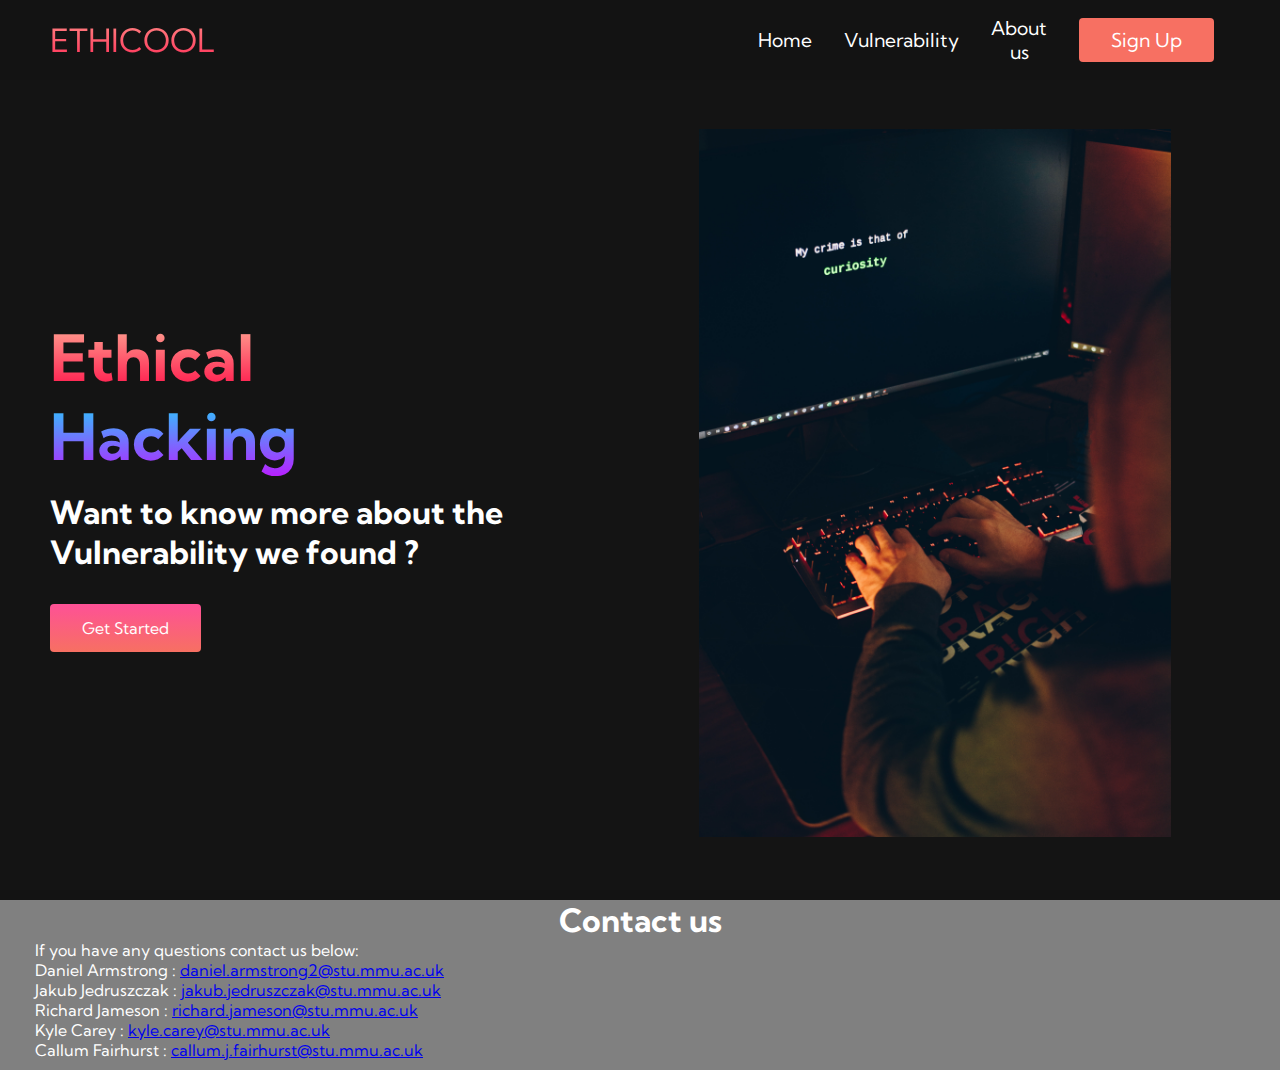
==== docs/index.html @ fdc8a1da "Add files via upload" ====
<!DOCTYPE html>
<html lang="en">
<head>
    <Link rel ="Shortcut icon" type="x-icon" href="logo"
    <meta charset="UTF-8">
    <meta http-equiv="X-UA-Compatible" content="IE=edge">
    <meta name="viewport" content="width=device-width, initial-scale=1.0">
    <title>Ethicool Hacking Website</title>
    <link rel="stylesheet" href="styles.css">
    <link rel="preconnect" href="https://fonts.googleapis.com">
<link rel="preconnect" href="https://fonts.gstatic.com" crossorigin>
<link href="https://fonts.googleapis.com/css2?family=Kumbh+Sans:wght@400;700&display=swap" rel="stylesheet">
</head>
<body>
    <!--nav bar section --> 
    <nav class="navbar">
        <div class="navbar__container">
            <a href="/" id="navbar__logo">ETHICOOL</a>
            <div class="navbar__toggle" id="mobile-menu">
                <span class="bar"></span>
                <span class="bar"></span>
                <span class="bar"></span>
            </div>
            <ul class="navbar__menu">
                <li class="navbar__item">
                    <a href="index.html" class="navbar__links">Home</a>
                </li>
                <li class="navbar__item">
                    <a href="vulnerability.html" class="navbar__links">Vulnerability</a>
                </li>
                <li class="navbar__item">
                    <a href="/" class="navbar__links">About us</a>
                </li>
                <li class="navbar__btn">
                    <a href="signup.html" class="button">Sign Up</a>
                </li>
            </ul>
        </div>
    </nav>

    <!--Hero Section --> 
<div class="main">
    <div class="main__container">
        <div class="main__content">
            <h1>Ethical</h1>
            <h2>Hacking</h2>
            <p>Want to know more about the Vulnerability we found ?</p>
            <button class="main__btn"><a href="vulnerability.html">Get Started </a></button>
        </div>
        <div class="main__img--container">
            <img src="pic3.jpg" alt="pic" id="main__img">
        </div>
    </div>    
</div>
<!-- Footer Section-->
<div class = "footer">
<h1>Contact us</h1>
<p style = "color:white; text-align: left;"> If you have any questions contact us below:</p>
<p style = "color: white;text-align: left;">Daniel Armstrong : <a href="mailto:daniel.armstrong2@stu.mmu.ac.uk">daniel.armstrong2@stu.mmu.ac.uk</a></p>
<p style = "color: white;text-align: left;">Jakub Jedruszczak : <a href="mailto:jakub.jedruszczak@stu.mmu.ac.uk">jakub.jedruszczak@stu.mmu.ac.uk</a></p>
<p style = "color: white;text-align: left;">Richard Jameson : <a href="mailto:richard.jameson@stu.mmu.ac.uk">richard.jameson@stu.mmu.ac.uk</a></p>
<p style = "color: white;text-align: left;">Kyle Carey : <a href="mailto:kyle.carey@stu.mmu.ac.uk">kyle.carey@stu.mmu.ac.uk</a></p>
<p style = "color: white;text-align: left;">Callum Fairhurst : <a href="mailto:callum.j.fairhurst@stu.mmu.ac.uk">callum.j.fairhurst@stu.mmu.ac.uk</a></p>


    <script src="app.js"></script>
</body>
</html>
---- docs/styles.css ----
*{
    box-sizing:border-box;
    margin: 0;
    padding: 0;
    font-family: 'Kumbh Sans', sans-serif;
}


.navbar{
    background: #131313;
    height: 80px;
    display: flex;
    justify-content: center;
    align-items: center;
    font-size: 1.2rem;
    position: sticky;
    top: 0;
    z-index: 999;
}

.navbar__container {
    display: flex;
    justify-content: space-between;
    height: 80px;
    z-index: 1;
    width: 100%;
    max-width: 1300px;
    margin: 0 auto;
    padding: 0 50px;
}

#navbar__logo{
    background-color: #ff8177;
    background-image: linear-gradient(to top, #ff0844 0%, #ffb199 100%);
    background-size: 100%;
    -webkit-background-clip: text;
    -moz-background-clip: text;
    -webkit-text-fill-color: transparent;
    -moz-text-fill-color: transparent;
    display: flex;
    align-items: center;
    cursor: pointer;
    text-decoration: none;
    font-size: 2rem;
  }

.fa-gem{
    margin-right: 0.5rem;
}

.navbar__menu{
    display: flex;
    align-items: center;
    list-style: none;
    text-align: center;
}

.navbar__item{
    height:80px;
}

.navbar__links{
    color: #fff;
    display: flex;
    align-items: center;
    justify-content: center;
    text-decoration: none;
    padding: 0 1rem;
    height: 100%;
}


.navbar__btn {
    display:flex;
    justify-content: center;
    align-items: center;
    padding: 0 1rem;
    width: 100%;
}


.button {
    display: flex;
    justify-content: center;
    align-items: center;
    text-decoration: none;
    padding: 10px 20px;
    height: 100%;
    width: 100%;
    border: none;
    outline: none;
    border-radius: 4px;
    background: #f77062;
    color: #fff;

}
.logo__image{
    
}
/* this is supposed to make the sign up buttun have a hover effect  */
.buttom:hover{
    background: #4837ff;
    transition: all 0.3s ease;
}

.navbar__links:hover{
    color: #f77062;
    transition: all 0.3s ease;
}

/* mobile response  */
@media screen and (max-width: 960px) {
    .navbar__container {
        display: flex;
        justify-content: space-between;
        height: 80px;
        z-index: 1;
        width: 100%;
        max-width: 1300px;
        padding: 0;
    }

/* drop down menue design */

    .navbar__menu {
        display: grid;
        grid-template-columns: auto;
        margin: 0;
        width: 100%;
        position: absolute;
        top: -1000px;
        opacity: 0;
        transition: all 0.5s ease;
        height: 50vh;
        z-index: -1;
        background: #131313;
    }

    .navbbar__menu.active {
        background: #131313;
        top: 100%;
        opacity: 1;
        transition: all 0.5s ease ;
        z-index: 99;
        height: 50vh;
        font-size: 1.6rem;
    }

    #navbar__logo {
        padding-left: 25px;
    }

    .navbar__toggle .bar{
        width: 25px;
        height: 3px;
        margin: 5px auto;
        transition: all 0.3s ease-in-out;
        background: #fff;
    }

    .navbar__item {
        width: 100%;
    }

    .navbar__links{
        text-align: center;
        padding: 2rem;
        width: 100%;
        display: table;
    }


#mobile-menu {
    position: absolute;
    top: 20%;
    right: 5%;
    transform: translate(5%, 20%);
}

/* navigation button */

.navbar__btn {
   padding-bottom: 2rem;
}

.button{
    display:flex;
    justify-content: center;
    align-items: center;
    width: 80%;
    height: 80px;
    margin: 0;

}

.navbar__toggle .bar {
    display: block;
    cursor: pointer;
}

#mobile-menu.is-active .bar:nth-child(2){
    opacity: 0;
}

#mobile-menu.is-active .bar:nth-child(1){
    transform: translate(8px) rotate(45deg);
}

#mobile-menu.is-active .bar:nth-child(3){
    transform: translate(-8px) rotate(-45deg);
}

}


/* Hero Section CSS*/
.main__container {
    display: grid;
    grid-template-columns: 1fr 1fr;
    align-items: center;
    justify-self: center;
    margin: 0 auto;
    height: 90vh;
    background-color: #141414;
    z-index: 1;
    width: 100%;
    max-width: 2000px;
    padding: 0 50px; 
}

.main__content h1 {
    font-size: 4rem;
    background-color:#ff8177;
    background-image: linear-gradient(to top, #ff0844 0%, #ffb199 100%);
    background-size: 100%;
    -webkit-background-clip: text;
    -moz-background-clip: text;
    -webkit-text-fill-color: transparent;
    -moz-text-fill-color:transparent;
}

.main__content h2 {
    font-size: 4rem;
    background-color:#ff8177;
    background-image: linear-gradient(to top, #b721ff 0%, #21d4fd 100%);
    background-size: 100%;
    -webkit-background-clip: text;
    -moz-background-clip: text;
    -webkit-text-fill-color: transparent;
    -moz-text-fill-color:transparent;
}

.main__content p {
    margin-top: 1rem;
    font-size: 2rem;
    font-weight: 700;
    color: #fff;
}

.main__btn {
    font-size: 1rem;
    background-image: linear-gradient(to top, #f77062 0%, #fe5196 100%);
    padding: 14px 32px;
    border: none;
    border-radius: 4px;
    color: #fff;
    margin-top: 2rem;
    cursor: pointer;
    position: relative;
    transition: all 0.35s;
    outline: none;

}

.main__btn a {
    z-index: 2;
    color: #fff;
    text-decoration: none;
}

.main__btn:after {
    position: absolute;
    content: '';
    top: 20;
    left: 0;
    width: 0;
    height: 100%;
    background: #4837ff;
    transition: all 0.35s;
    border-radius: 4px;
}

.main__btn:hover{
    color: #fff;
}

.main__btn:hover:after{
    width: 100%;
}

.main__img--container{
    text-align: center;
    
}

#main__img{
    height: 30%;
    width: 80%;
}

/*Mobile Responsive */

@media screen and (max-width: 768px) {
    .main__container {
        display: grid;
        grid-template-columns: auto;
        align-items: center;
        justify-self: center;
        width: 100%;
        margin: 0 auto;
        height: 90vh;
    }

    .main__content {
        text-align: center;
        margin-bottom: 4rem;
    }

    .main__content h1 {
        text-align: 2.5rem;
        margin-top: 2rem;
    }

    .main__content h2 {
        font-size: 3rem;
}

.main__content p {
    margin-top: 1rem;
    font-size: 1.5rem;
}

}

@media screen and  (max-width: 480px) {
    .main__content h1 {
        text-align: 2rem;
        margin-top: 3rem;
    }

    .main__content h2 {
        font-size: 2rem;
}

.main__content p {
    margin-top: 2rem;
    font-size: 1.5rem;
}

.main__btn {
    padding: 12px 36px;
    margin: 2.5rem 0;
}
}

/* Services Section CSS  */
.services {
    background: #141414;
    display: flex;
    flex-direction: column;
    align-items: center;
    height: 125vh;
}
    

.services h1 {
    background-color: #ff8177;
    background-image: linear-gradient(
        ro right,
         #ff8177 0%,
         #ff867a 0%,
         #ff8c7f 21%,
         #f99185 52%,
         #cf556c 78%,
         #b12a5b 100% 
     );
    background-size: 100%;
    margin-bottom: 5rem;
    font-size: 2.5rem;
    -webkit-background-clip: text;
    -moz-background-clip: text;
    -webkit-text-fill-color: transparent;
    -moz-text-fill-color:transparent;

}

.about__vid{
margin-top: 20px;;
margin-bottom: 40px;
color: white;
padding: 10px;
font-size: 30px;
text-align: center;
background-color: #3f3e3e;
border-radius: 10px;
max-width: 1100px;
height: 400px;

}

html{
    height: 100%;
    box-sizing: border-box;
}
body{
    background-color: #131313;
    position:relative;
    margin: 0;
    min-height: 100%;
    padding-bottom: 180px;
    box-sizing: inherit;
}

.footer{
    background-color: grey;
    color:white;
    padding-left: 35px;
    padding-right: 35px;
    text-align: center;
    left: 0;
    position:absolute;
    right: 0;
    bottom: 0;
    min-height: 100px;
    padding-bottom: 10px;

}
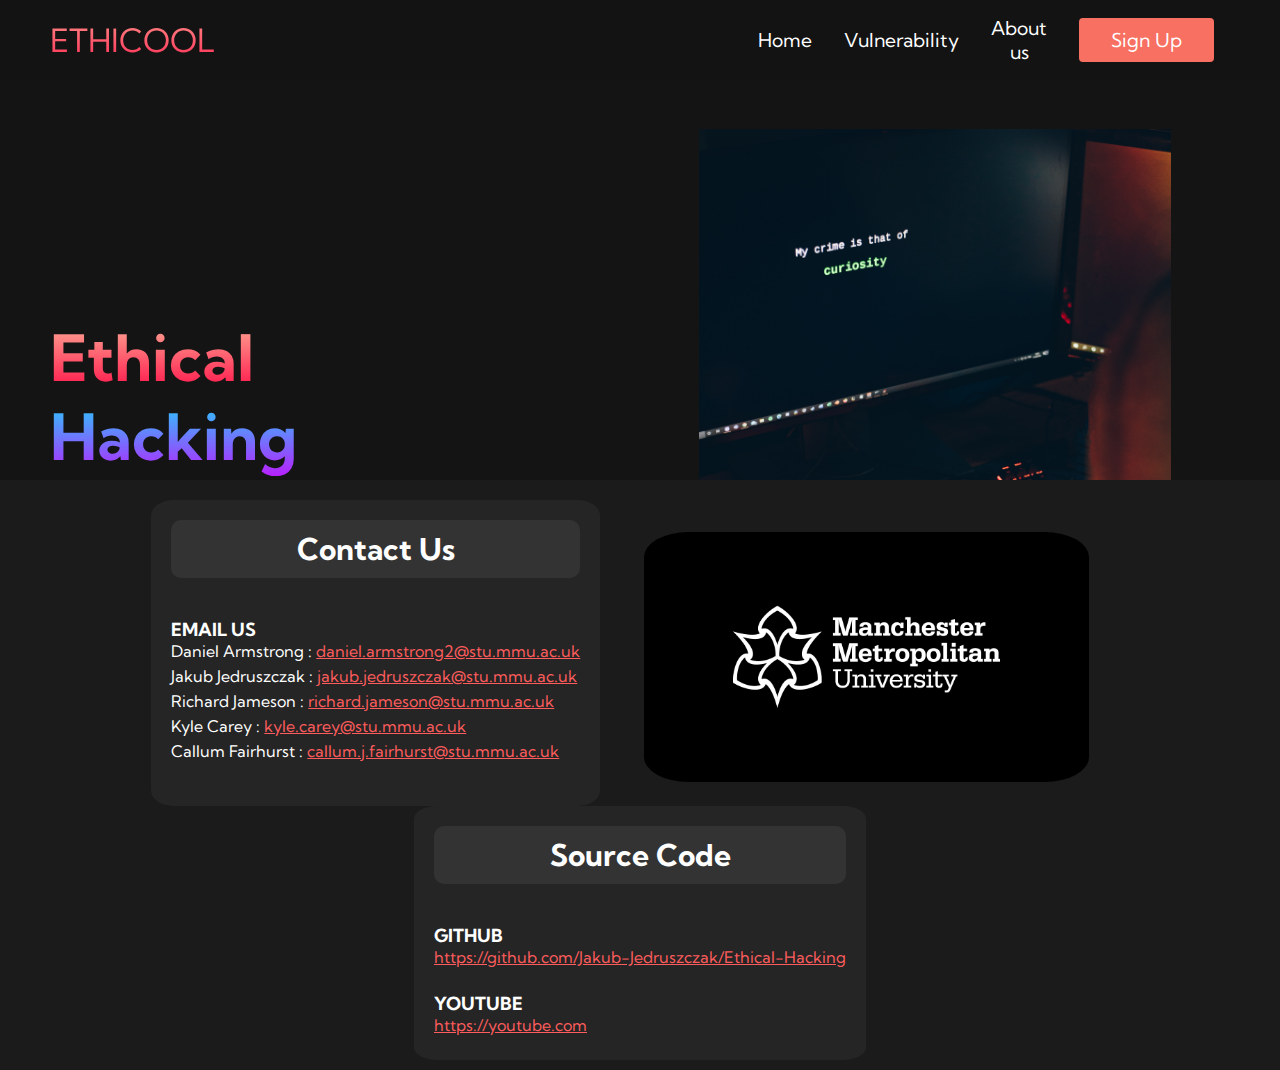
==== commit 636332ca: "adds a new footer" ====
--- a/docs/index.html
+++ b/docs/index.html
@@ -54,15 +54,26 @@
 </div>
 <!-- Footer Section-->
 <div class = "footer">
-<h1>Contact us</h1>
-<p style = "color:white; text-align: left;"> If you have any questions contact us below:</p>
-<p style = "color: white;text-align: left;">Daniel Armstrong : <a href="mailto:daniel.armstrong2@stu.mmu.ac.uk">daniel.armstrong2@stu.mmu.ac.uk</a></p>
-<p style = "color: white;text-align: left;">Jakub Jedruszczak : <a href="mailto:jakub.jedruszczak@stu.mmu.ac.uk">jakub.jedruszczak@stu.mmu.ac.uk</a></p>
-<p style = "color: white;text-align: left;">Richard Jameson : <a href="mailto:richard.jameson@stu.mmu.ac.uk">richard.jameson@stu.mmu.ac.uk</a></p>
-<p style = "color: white;text-align: left;">Kyle Carey : <a href="mailto:kyle.carey@stu.mmu.ac.uk">kyle.carey@stu.mmu.ac.uk</a></p>
-<p style = "color: white;text-align: left;">Callum Fairhurst : <a href="mailto:callum.j.fairhurst@stu.mmu.ac.uk">callum.j.fairhurst@stu.mmu.ac.uk</a></p>
-
-
+    <div style = "display:inline-block;background-color: rgb(37, 37, 37);padding-right:20px;padding-left:20px;border-radius: 5%;margin-right: 40px;">
+    <h1 class = "footer_header">Contact Us</h1>
+    <p style = "color:white; text-align: left;font-weight: bold;font-size: large;"> EMAIL US</p>
+    <p class = "footer_text">Daniel Armstrong : <a style = "color: rgb(255, 93, 93);" href="mailto:daniel.armstrong2@stu.mmu.ac.uk">daniel.armstrong2@stu.mmu.ac.uk</a></p>
+    <p class = "footer_text">Jakub Jedruszczak : <a style = "color: rgb(255, 93, 93);" href="mailto:jakub.jedruszczak@stu.mmu.ac.uk">jakub.jedruszczak@stu.mmu.ac.uk</a></p>
+    <p class = "footer_text">Richard Jameson : <a style = "color: rgb(255, 93, 93);" href="mailto:richard.jameson@stu.mmu.ac.uk">richard.jameson@stu.mmu.ac.uk</a></p>
+    <p class = "footer_text">Kyle Carey : <a style = "color: rgb(255, 93, 93);" href="mailto:kyle.carey@stu.mmu.ac.uk">kyle.carey@stu.mmu.ac.uk</a></p>
+    <p class = "footer_text">Callum Fairhurst : <a style = "color: rgb(255, 93, 93);" href="mailto:callum.j.fairhurst@stu.mmu.ac.uk">callum.j.fairhurst@stu.mmu.ac.uk</a></p>
+    <br><br>
+    </div>
+    <img style="height: 250px;margin-right:40px;margin-bottom:20px;border-radius: 10%;" src="mmu logo.jpg">
+    <div style = "display:inline-block;background-color: rgb(37, 37, 37);padding-right:20px;padding-left:20px;border-radius: 5%;">
+        <h1 class = "footer_header">Source Code</h1>
+        <p style = "color:white; text-align: left;font-weight: bold;font-size: large;"> GITHUB</p>
+        <p class = "footer_text"><a style = "color: rgb(255, 93, 93);" href="https://github.com/Jakub-Jedruszczak/Ethical-Hacking">https://github.com/Jakub-Jedruszczak/Ethical-Hacking</a></p><br>
+        <p style = "color:white; text-align: left;font-weight: bold;font-size: large;"> YOUTUBE</p>
+        <p class = "footer_text"><a style = "color: rgb(255, 93, 93);" href="Ethicool Hacking">https://youtube.com</a></p><br>
+        <i class="fa fa-youtube-play" style="font-size:48px;color:red; align-items:center;" src = "1.png"></i>
+    </div>
+    </div>
     <script src="app.js"></script>
 </body>
 </html>
--- a/docs/styles.css
+++ b/docs/styles.css
@@ -395,7 +395,7 @@
 }
 
 .about__vid{
-margin-top: 20px;;
+margin-top: 20px;
 margin-bottom: 40px;
 color: white;
 padding: 10px;
@@ -421,8 +421,19 @@
     box-sizing: inherit;
 }
 
+.footer_header{
+    margin-top: 20px;
+    margin-bottom: 40px;
+    color: white;
+    padding: 10px;
+    font-size: 30px;
+    text-align: center;
+    background-color: #333333;
+    border-radius: 10px;
+}
+
 .footer{
-    background-color: grey;
+    background-color: rgb(27, 27, 27);
     color:white;
     padding-left: 35px;
     padding-right: 35px;
@@ -433,15 +444,11 @@
     bottom: 0;
     min-height: 100px;
     padding-bottom: 10px;
-
-}
-
-
-
-
-
-
-
-
-  
-
+    padding-top: 20px;
+}
+
+.footer_text{
+    color: white;
+    text-align: left;
+    margin-bottom: 5px;
+}
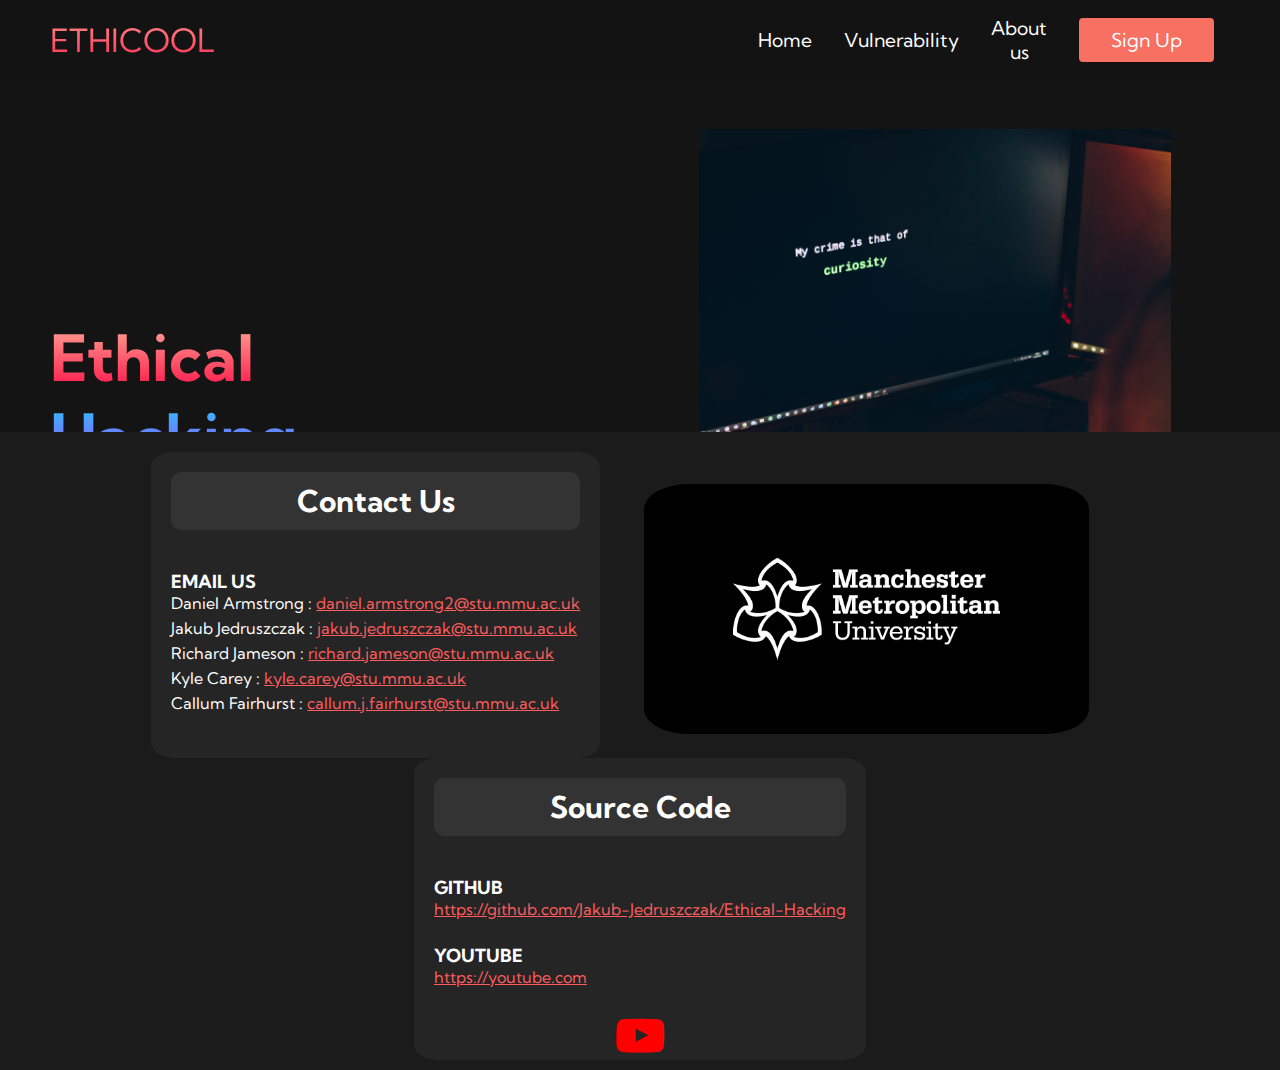
==== commit 774d522e: "adds youtube logo to other pages's footers" ====
--- a/docs/index.html
+++ b/docs/index.html
@@ -10,6 +10,7 @@
     <link rel="preconnect" href="https://fonts.googleapis.com">
 <link rel="preconnect" href="https://fonts.gstatic.com" crossorigin>
 <link href="https://fonts.googleapis.com/css2?family=Kumbh+Sans:wght@400;700&display=swap" rel="stylesheet">
+<link rel="stylesheet" href="https://cdnjs.cloudflare.com/ajax/libs/font-awesome/4.7.0/css/font-awesome.min.css">
 </head>
 <body>
     <!--nav bar section --> 
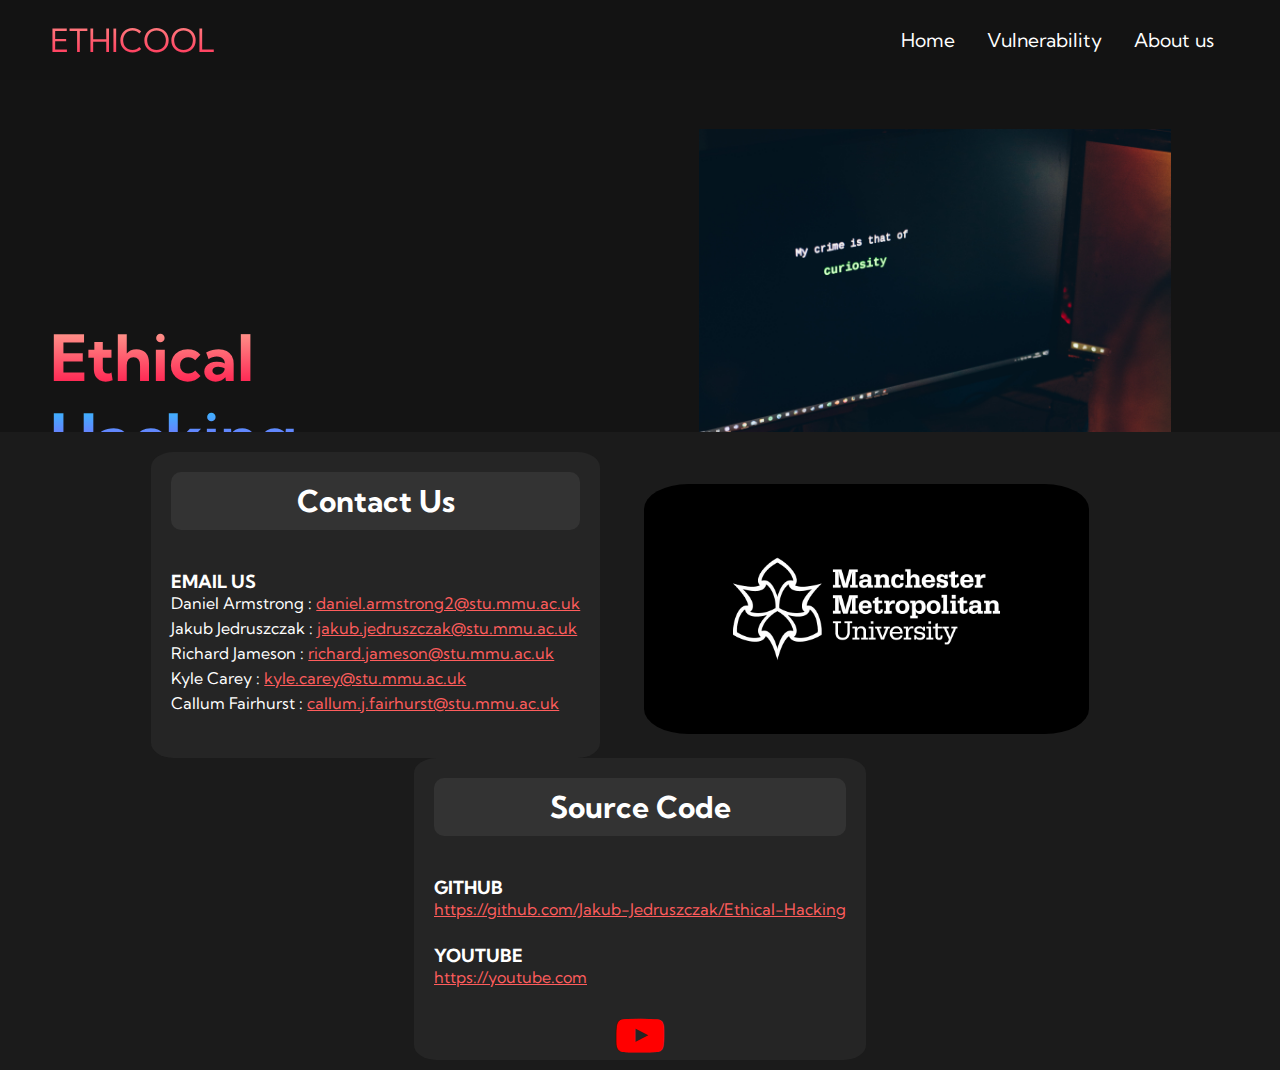
==== commit 14f57b94: "removes last sign up button" ====
--- a/docs/index.html
+++ b/docs/index.html
@@ -31,9 +31,6 @@
                 </li>
                 <li class="navbar__item">
                     <a href="/" class="navbar__links">About us</a>
-                </li>
-                <li class="navbar__btn">
-                    <a href="signup.html" class="button">Sign Up</a>
                 </li>
             </ul>
         </div>
@@ -71,7 +68,7 @@
         <p style = "color:white; text-align: left;font-weight: bold;font-size: large;"> GITHUB</p>
         <p class = "footer_text"><a style = "color: rgb(255, 93, 93);" href="https://github.com/Jakub-Jedruszczak/Ethical-Hacking">https://github.com/Jakub-Jedruszczak/Ethical-Hacking</a></p><br>
         <p style = "color:white; text-align: left;font-weight: bold;font-size: large;"> YOUTUBE</p>
-        <p class = "footer_text"><a style = "color: rgb(255, 93, 93);" href="Ethicool Hacking">https://youtube.com</a></p><br>
+        <p class = "footer_text"><a style = "color: rgb(255, 93, 93);" href="https://www.youtube.com/channel/UC_4AJBRba8s_BxrlL-bQhyw">https://youtube.com</a></p><br>
         <i class="fa fa-youtube-play" style="font-size:48px;color:red; align-items:center;" src = "1.png"></i>
     </div>
     </div>
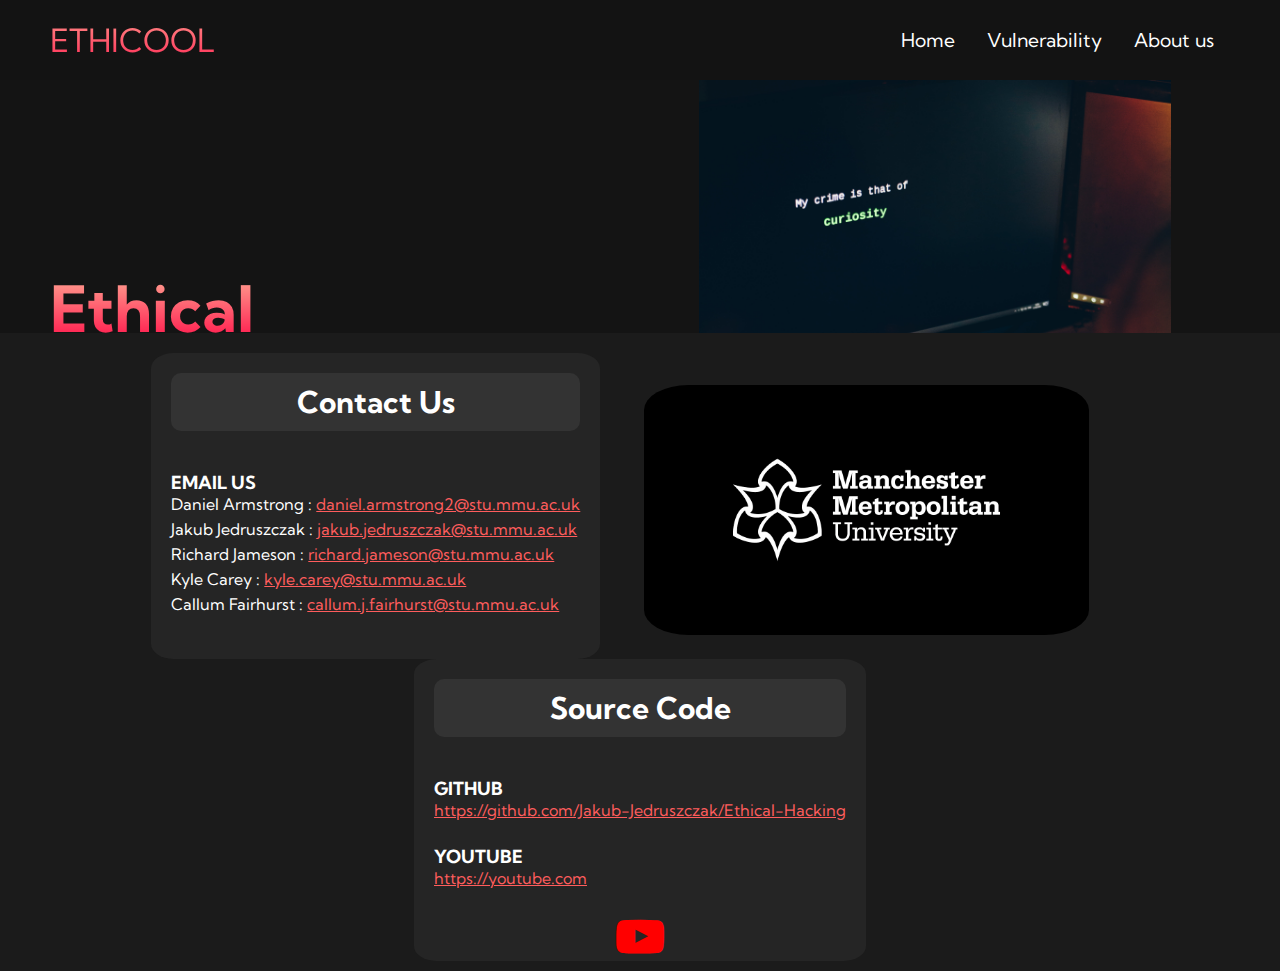
==== commit a83262eb: "removes button animation and fix footer" ====
--- a/docs/index.html
+++ b/docs/index.html
@@ -30,7 +30,7 @@
                     <a href="vulnerability.html" class="navbar__links">Vulnerability</a>
                 </li>
                 <li class="navbar__item">
-                    <a href="/" class="navbar__links">About us</a>
+                    <a href="aboutus.html" class="navbar__links">About us</a>
                 </li>
             </ul>
         </div>
@@ -42,7 +42,7 @@
         <div class="main__content">
             <h1>Ethical</h1>
             <h2>Hacking</h2>
-            <p>Want to know more about the Vulnerability we found ?</p>
+            <p>Want to know more about the Vulnerability we found?</p>
             <button class="main__btn"><a href="vulnerability.html">Get Started </a></button>
         </div>
         <div class="main__img--container">
--- a/docs/styles.css
+++ b/docs/styles.css
@@ -220,7 +220,6 @@
     align-items: center;
     justify-self: center;
     margin: 0 auto;
-    height: 90vh;
     background-color: #141414;
     z-index: 1;
     width: 100%;
@@ -276,18 +275,6 @@
     z-index: 2;
     color: #fff;
     text-decoration: none;
-}
-
-.main__btn:after {
-    position: absolute;
-    content: '';
-    top: 20;
-    left: 0;
-    width: 0;
-    height: 100%;
-    background: #4837ff;
-    transition: all 0.35s;
-    border-radius: 4px;
 }
 
 .main__btn:hover{
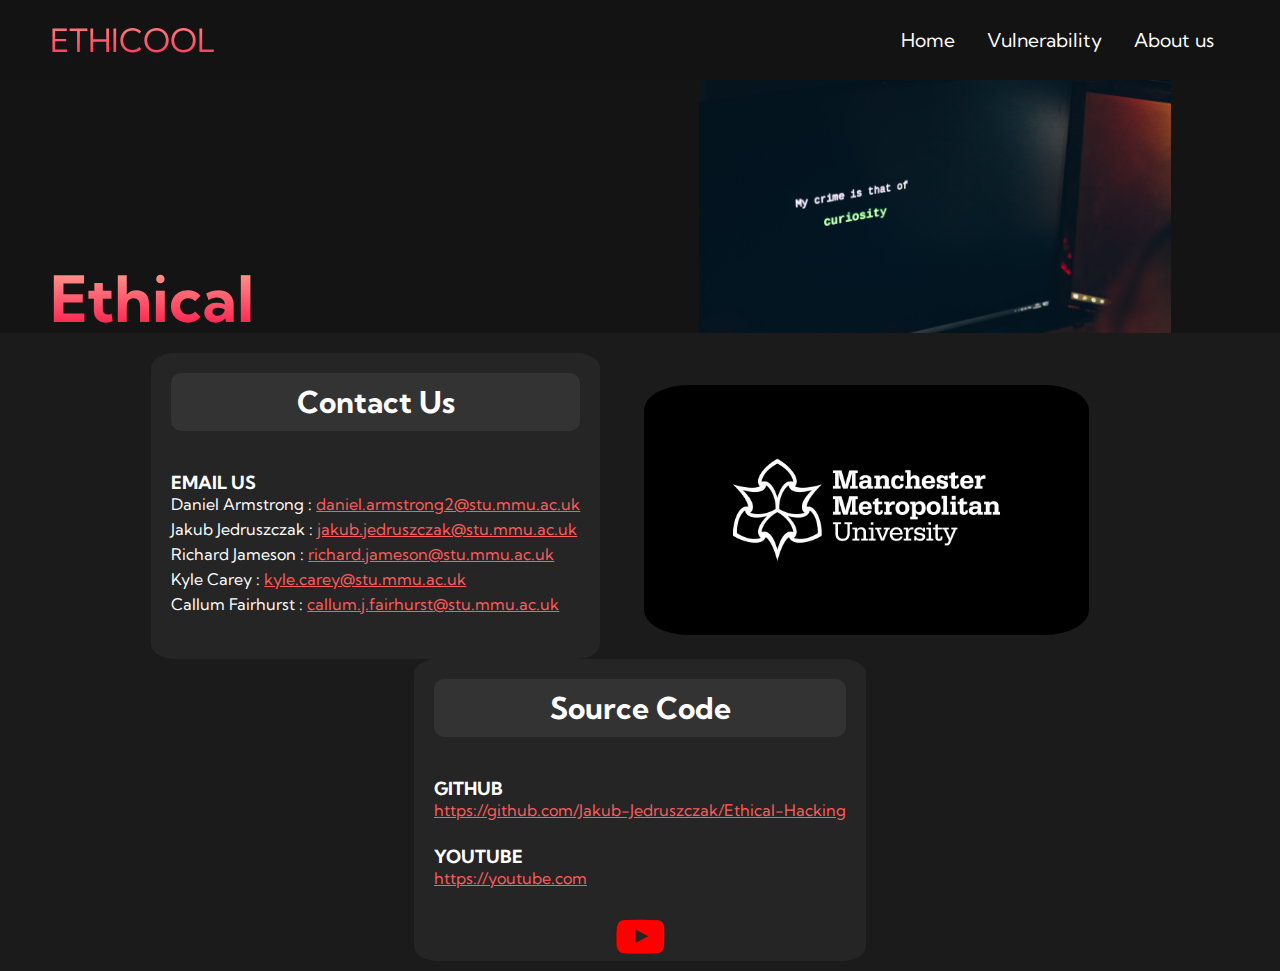
==== commit 8d2a2a38: "fixes get started button" ====
--- a/docs/index.html
+++ b/docs/index.html
@@ -42,8 +42,8 @@
         <div class="main__content">
             <h1>Ethical</h1>
             <h2>Hacking</h2>
-            <p>Want to know more about the Vulnerability we found?</p>
-            <button class="main__btn"><a href="vulnerability.html">Get Started </a></button>
+            <p>Want to know more about Cross Site Scripting?</p>
+            <button class="main__btn"><a href="vulnerability.html">Get Started</a></button>
         </div>
         <div class="main__img--container">
             <img src="pic3.jpg" alt="pic" id="main__img">
--- a/docs/styles.css
+++ b/docs/styles.css
@@ -257,13 +257,14 @@
 }
 
 .main__btn {
-    font-size: 1rem;
+    font-size: 2rem;
     background-image: linear-gradient(to top, #f77062 0%, #fe5196 100%);
-    padding: 14px 32px;
-    border: none;
+    padding: 14px 14px;
+    border:none;
     border-radius: 4px;
     color: #fff;
     margin-top: 2rem;
+    display:inline-block;
     cursor: pointer;
     position: relative;
     transition: all 0.35s;
